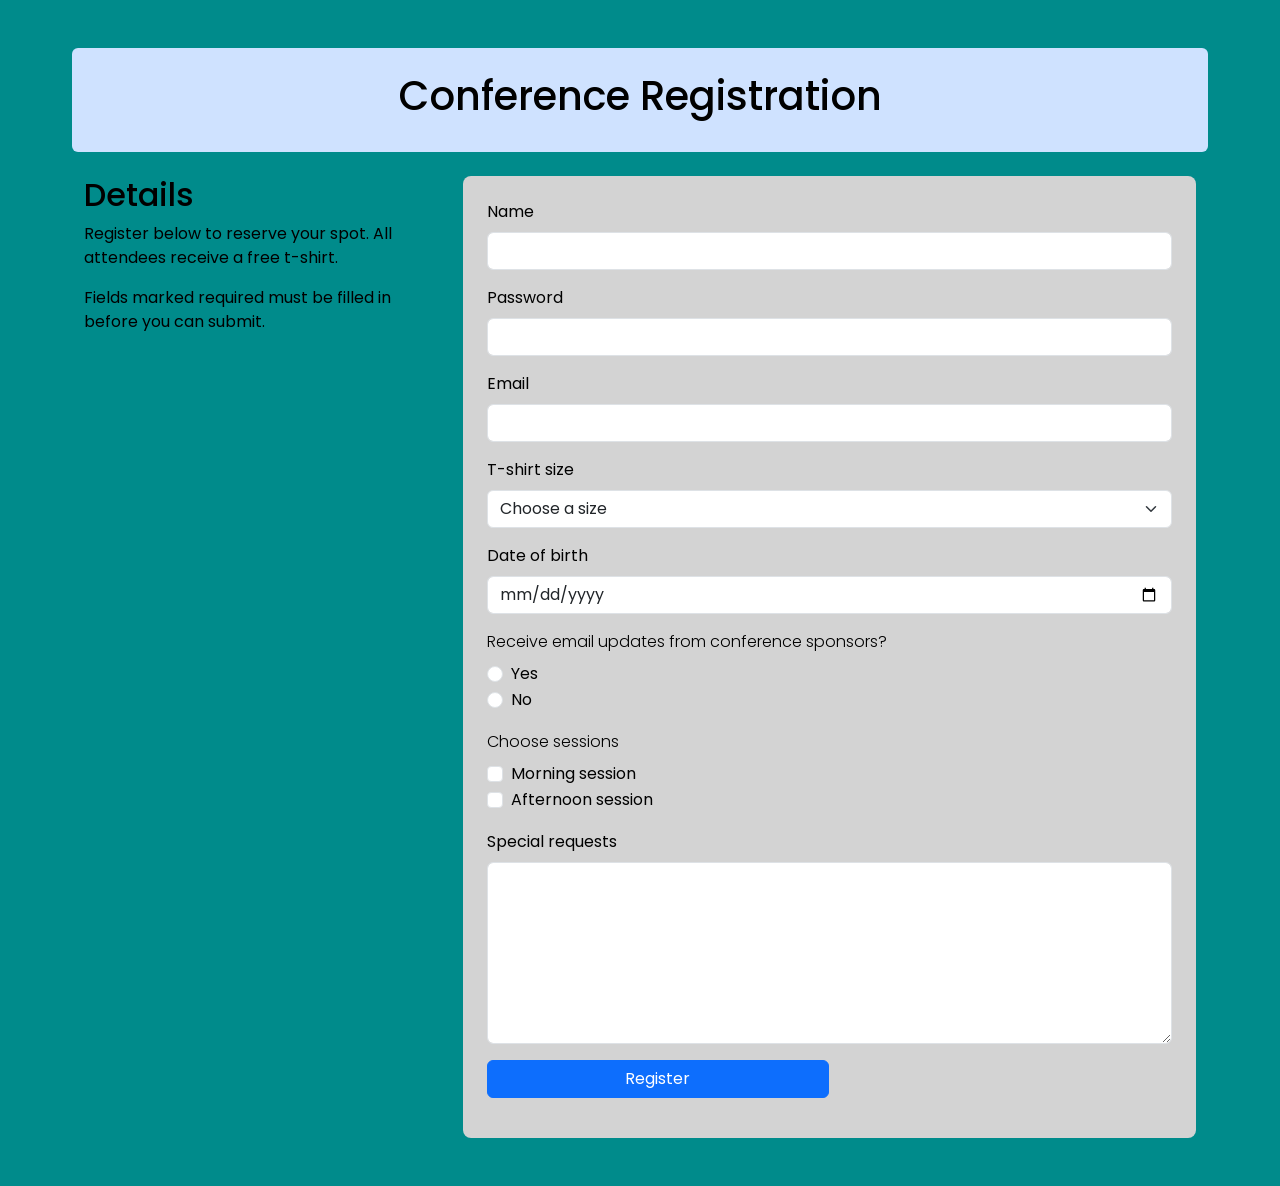
==== conference.html @ 8526ebf9 "Added the conference html and css from lab 3. removed type="submit" from html file" ====
<!DOCTYPE html>
<html lang="en">
<head>
    <meta charset="UTF-8">
    <meta name="viewport" content="width=device-width, initial-scale=1">
    <title>Conference Registration</title>

    <link href="https://cdn.jsdelivr.net/npm/bootstrap@5.3.8/dist/css/bootstrap.min.css" rel="stylesheet" integrity="sha384-sRIl4kxILFvY47J16cr9ZwB07vP4J8+LH7qKQnuqkuIAvNWLzeN8tE5YBujZqJLB" crossorigin="anonymous">

    <link rel="preconnect" href="https://fonts.googleapis.com">
    <link rel="preconnect" href="https://fonts.gstatic.com" crossorigin>
    <link href="https://fonts.googleapis.com/css2?family=Poppins:wght@300;400;600&display=swap" rel="stylesheet">
    <!-- adding our styles after bootstrap -->

    <link href="conference-styles.css" rel="stylesheet">

</head>
<body class="m-5">

<div class="header bg-primary-subtle m-4 p-4 rounded-2 text-center">
    <h1>Conference Registration</h1>
</div>

<div class="row m-4">

    <div class="col-md-4">
        <h2>Details</h2>

        <p>Register below to reserve your spot. All attendees receive a free t-shirt.</p>
        <p>Fields marked required must be filled in before you can submit.</p>
    </div>

    <div class="col-md-8">
        <form id="registration-form">

            <div class="mb-3">
                <label class="form-label" for="name">Name</label>
                <input class="form-control" id="name" name="name" type="text" maxlength="70" required>
            </div>

            <div class="mb-3">
                <label class="form-label" for="password">Password</label>
                <input class="form-control" id="password" name="password" type="password" required>
            </div>

            <div class="mb-3">
                <label class="form-label" for="email">Email</label>
                <input class="form-control" id="email" name="email" type="email" required>
            </div>

            <div class="mb-3">
                <label class="form-label" for="shirt-size">T-shirt size</label>
                <select class="form-select" id="shirt-size" name="shirt-size" required>
                    <option value="">Choose a size</option>
                    <option value="small">Small</option>
                    <option value="medium">Medium</option>
                    <option value="large">Large</option>
                </select>
            </div>

            <div class="mb-3">
                <label class="form-label" for="birth-date">Date of birth</label>
                <input class="form-control" id="birth-date" name="birth-date" type="date" required>
            </div>

            <fieldset class="mb-3">
                <legend class="fs-6">Receive email updates from conference sponsors?</legend>

                <div class="form-check">
                    <input class="form-check-input" id="updates-yes" name="email-updates" type="radio" value="yes" required>
                    <label class="form-check-label" for="updates-yes">Yes</label>
                </div>

                <div class="form-check">
                    <input class="form-check-input" id="updates-no" name="email-updates" type="radio" value="no" required>
                    <label class="form-check-label" for="updates-no">No</label>
                </div>
            </fieldset>

            <fieldset class="mb-3">
                <legend class="fs-6">Choose sessions</legend>

                <div class="form-check">
                    <input class="form-check-input" id="morning" name="sessions" type="checkbox" value="morning">
                    <label class="form-check-label" for="morning">Morning session</label>
                </div>

                <div class="form-check">
                    <input class="form-check-input" id="afternoon" name="sessions" type="checkbox" value="afternoon">
                    <label class="form-check-label" for="afternoon">Afternoon session</label>
                </div>
            </fieldset>

            <div class="mb-3">
                <label class="form-label" for="requests">Special requests</label>
                <textarea class="form-control" id="requests" name="requests" rows="7" cols="70"></textarea>
            </div>

            <input class="btn btn-primary" id="submit" name="submit" value="Register">

            <p id="confirmation" class="mt-3 text-success"></p>

        </form>
    </div>

</div>

<script>
    document.getElementById("registration-form").addEventListener("submit", function (event) {
        event.preventDefault();
        document.getElementById("confirmation").textContent = "Form submitted";
    });
</script>

</body>
</html>
---- conference-styles.css ----
body {
    font-family: "Poppins", sans-serif;
    background-color: darkcyan;
    color: black;
}

.header {
    font-weight: 600;
}

legend {
    font-weight: 300;
}

form {
    background-color: lightgray;
    padding: 1.5rem;
    border-radius: 0.5rem;
}
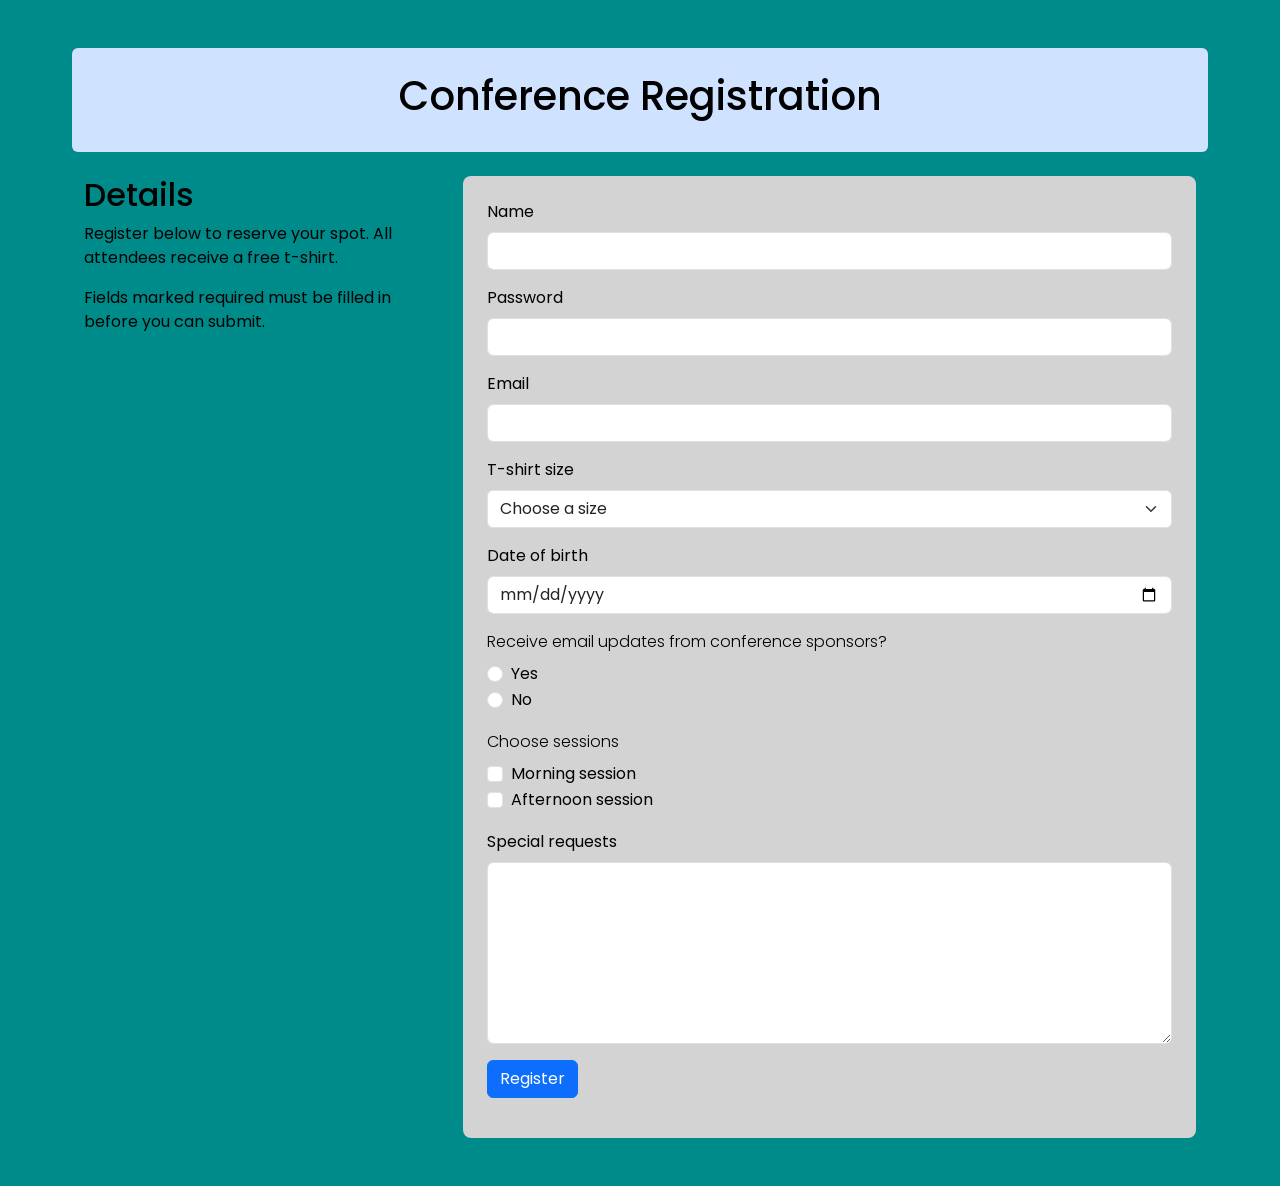
==== commit b5f39c52: "Add click event listener to read registration form avlues" ====
--- a/conference.html
+++ b/conference.html
@@ -96,7 +96,8 @@
                 <textarea class="form-control" id="requests" name="requests" rows="7" cols="70"></textarea>
             </div>
 
-            <input class="btn btn-primary" id="submit" name="submit" value="Register">
+            <p id="error-message" class="text-danger"></p>
+            <button id="register-button" class="btn btn-primary">Register</button>
 
             <p id="confirmation" class="mt-3 text-success"></p>
 
@@ -106,9 +107,30 @@
 </div>
 
 <script>
-    document.getElementById("registration-form").addEventListener("submit", function (event) {
-        event.preventDefault();
-        document.getElementById("confirmation").textContent = "Form submitted";
+    const registerButton = document.querySelector('#register-button');
+    const errorMessage = document.querySelector('#error-message');
+
+    registerButton.addEventListener('click', function (event) {
+        event.preventDefault(); // stop the form from submitting and reloading the page
+
+        // Read the values
+        const name = document.querySelector('#name').value.trim();
+        const password = document.querySelector('#password').value;
+        const email = document.querySelector('#email').value.trim();
+        const tShirtSize = document.querySelector('#tshirt-size').value;
+        const dateOfBirth = document.querySelector('#date-of-birth').value;
+        const receiveEmailUpdates = document.querySelector('#email-updates').checked;
+        const specialRequests = document.querySelector('#special-requests').value.trim();
+
+        // Build the sessions array from the two checkboxes
+        const sessionsAttended = [];
+        if (document.querySelector('#morning').checked) {
+            sessionsAttended.push('morning');
+        }
+        if (document.querySelector('#afternoon').checked) {
+            sessionsAttended.push('afternoon');
+        }
+
     });
 </script>
 
